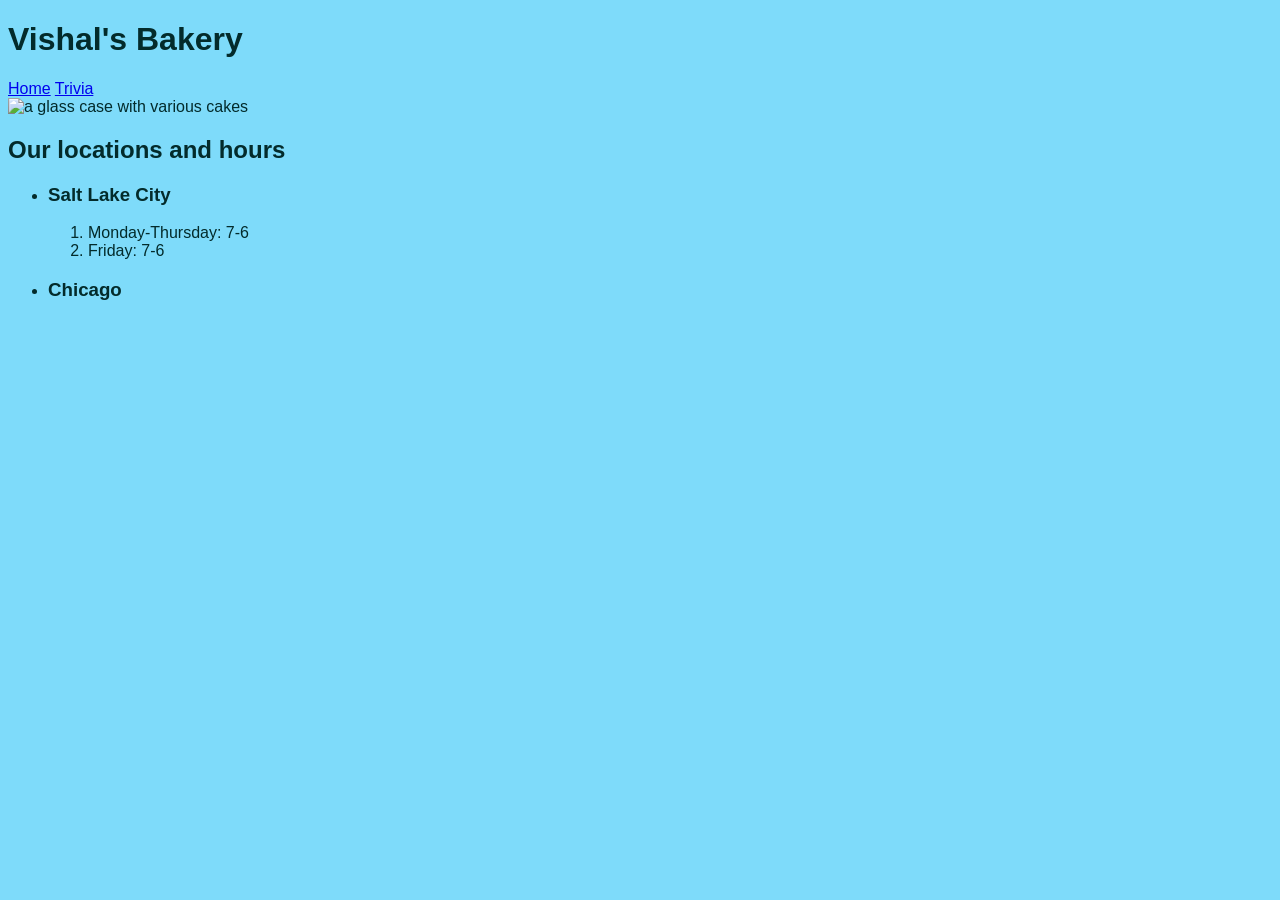
==== scratch.html @ d6252afb "First Commit" ====
<!DOCTYPE html>
<html lang="en">
<head>
    <meta charset="UTF-8">
    <meta name="viewport" content="width=device-width, initial-scale=1.0">
    <title>Document</title>
    <link rel="stylesheet" href="style.css">
</head>
<body>
    
    <header>
        <h1>Vishal's Bakery</h1>
        <nav>
            <a href="index.html">Home</a>
            <a href="trivia-app.html">Trivia</a>
        </nav>
        <img src="bakery.jpg" alt="a glass case with various cakes">
    </header>

    <main>

        <h2>Our locations and hours</h2>

        <ul>
            <li>
                <h3>Salt Lake City</h3>
                <ol>
                    <li>Monday-Thursday: 7-6</li>
                    <li>Friday: 7-6</li>
                </ol>
            </li>
            <li>
                <h3>Chicago</h3>
                <ol></ol>
            </li>
        </ul>

        <iframe width="560" height="315" src="https://www.youtube.com/embed/gt7zOP_wPfM?si=eEu6xRKMonnX0lRY" title="YouTube video player" frameborder="0" allow="accelerometer; autoplay; clipboard-write; encrypted-media; gyroscope; picture-in-picture; web-share" referrerpolicy="strict-origin-when-cross-origin" allowfullscreen></iframe>

    </main>

    <footer>

    </footer>

</body>
</html>
---- style.css ----
body {
    background-color: rgb(126, 219, 250);
    font-family: sans-serif;
    color: rgb(3, 43, 43);
}
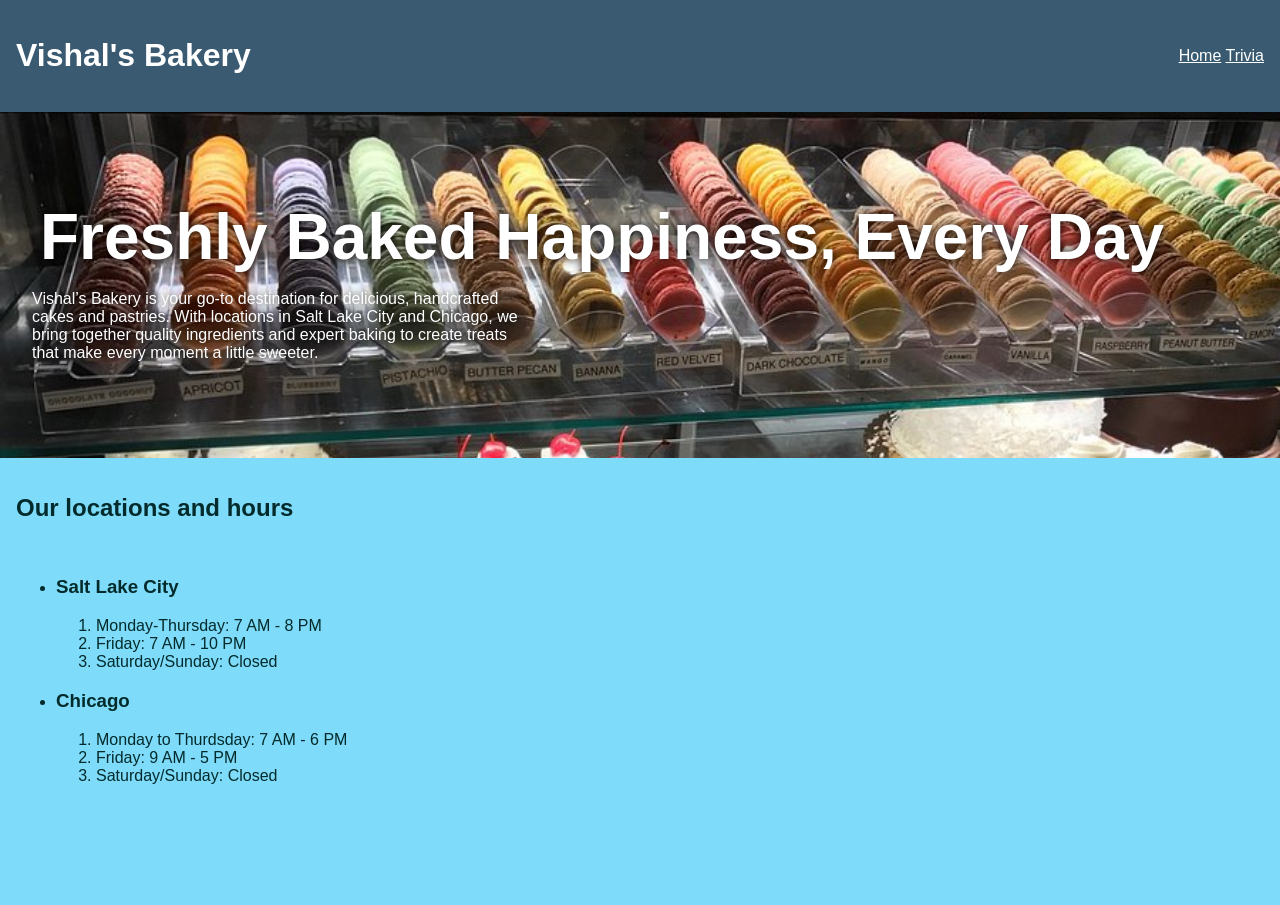
==== commit d2c10cc0: "Third Commit" ====
--- a/scratch.html
+++ b/scratch.html
@@ -1,47 +1,86 @@
 <!DOCTYPE html>
 <html lang="en">
+
 <head>
     <meta charset="UTF-8">
     <meta name="viewport" content="width=device-width, initial-scale=1.0">
     <title>Document</title>
     <link rel="stylesheet" href="style.css">
 </head>
+
 <body>
-    
-    <header>
+
+    <div id="header">
         <h1>Vishal's Bakery</h1>
         <nav>
             <a href="index.html">Home</a>
-            <a href="trivia-app.html">Trivia</a>
+            <a href="cake-trivia.html">Trivia</a>
         </nav>
-        <img src="bakery.jpg" alt="a glass case with various cakes">
-    </header>
+    </div>
 
-    <main>
+    <div id="hero">
+        <h2>Freshly Baked Happiness, Every Day</h2>
+        <p>Vishal’s Bakery is your go-to destination for delicious, handcrafted cakes and pastries. With locations in Salt Lake City and Chicago, we bring together quality ingredients and expert baking to create treats that make every moment a little sweeter.</p>
+    </div>
+
+    <div id="main">
+
 
         <h2>Our locations and hours</h2>
 
-        <ul>
-            <li>
-                <h3>Salt Lake City</h3>
-                <ol>
-                    <li>Monday-Thursday: 7-6</li>
-                    <li>Friday: 7-6</li>
+        <div id="main-grid">
+            <ul>
+                <li>
+                    <h3>Salt Lake City</h3>
+                    <ol>
+                        <li>Monday-Thursday: 7 AM - 8 PM</li>
+                        <li>Friday: 7 AM - 10 PM</li>
+                        <li>Saturday/Sunday: Closed</li>
+                    </ol>
+                </li>
+                <li>
+                    <h3>Chicago</h3>
+                    <ol>
+                        <li>Monday to Thurdsday: 7 AM - 6 PM</li>
+                        <li>Friday: 9 AM - 5 PM
+                        <li>Saturday/Sunday: Closed</li>
+                </li>
                 </ol>
-            </li>
-            <li>
-                <h3>Chicago</h3>
-                <ol></ol>
-            </li>
-        </ul>
+                </li>
+            </ul>
+            <iframe width="560" height="315" src="https://www.youtube.com/embed/gt7zOP_wPfM?si=eEu6xRKMonnX0lRY"
+                title="YouTube video player" frameborder="0"
+                allow="accelerometer; autoplay; clipboard-write; encrypted-media; gyroscope; picture-in-picture; web-share"
+                referrerpolicy="strict-origin-when-cross-origin" allowfullscreen></iframe>
+        </div>
 
-        <iframe width="560" height="315" src="https://www.youtube.com/embed/gt7zOP_wPfM?si=eEu6xRKMonnX0lRY" title="YouTube video player" frameborder="0" allow="accelerometer; autoplay; clipboard-write; encrypted-media; gyroscope; picture-in-picture; web-share" referrerpolicy="strict-origin-when-cross-origin" allowfullscreen></iframe>
+    </div>
 
-    </main>
+    <div id="footer">
 
-    <footer>
-
-    </footer>
+        <div class='tableauPlaceholder' id='viz1776690134689' style='position: relative'><noscript><a href='#'><img
+                        alt='Important Aspect of Desserts  '
+                        src='https:&#47;&#47;public.tableau.com&#47;static&#47;images&#47;Im&#47;ImportantAspectofDesserts&#47;importance&#47;1_rss.png'
+                        style='border: none' /></a></noscript><object class='tableauViz' style='display:none;'>
+                <param name='host_url' value='https%3A%2F%2Fpublic.tableau.com%2F' />
+                <param name='embed_code_version' value='3' />
+                <param name='site_root' value='' />
+                <param name='name' value='ImportantAspectofDesserts&#47;importance' />
+                <param name='tabs' value='no' />
+                <param name='toolbar' value='yes' />
+                <param name='static_image'
+                    value='https:&#47;&#47;public.tableau.com&#47;static&#47;images&#47;Im&#47;ImportantAspectofDesserts&#47;importance&#47;1.png' />
+                <param name='animate_transition' value='yes' />
+                <param name='display_static_image' value='yes' />
+                <param name='display_spinner' value='yes' />
+                <param name='display_overlay' value='yes' />
+                <param name='display_count' value='yes' />
+                <param name='language' value='en-US' />
+            </object></div>
+        <script
+            type='text/javascript'>                    var divElement = document.getElementById('viz1776690134689'); var vizElement = divElement.getElementsByTagName('object')[0]; vizElement.style.width = '1016px'; vizElement.style.height = '500px'; var scriptElement = document.createElement('script'); scriptElement.src = 'https://public.tableau.com/javascripts/api/viz_v1.js'; vizElement.parentNode.insertBefore(scriptElement, vizElement);                </script>
+    </div>
 
 </body>
+
 </html>
--- a/style.css
+++ b/style.css
@@ -1,5 +1,50 @@
 body {
+    margin: 0;
     background-color: rgb(126, 219, 250);
     font-family: sans-serif;
     color: rgb(3, 43, 43);
+}
+
+#header {
+    background-color: rgb(57, 90, 113);
+    color: white;
+    padding: 1rem;
+    display: flex;
+    justify-content: space-between;
+    align-items: center;
+}
+
+#header a {
+    color: white;
+}
+
+#hero {
+    background-image: url("images/bakery.jpg");
+    background-size: 100%;
+    padding: 5rem 2rem;
+    color: white;
+    text-shadow: 0 0 10px black;
+
+    & h2 {
+        font-size: 4rem;
+        margin: 0.5rem;
+    }
+
+    & p {
+        max-width: 500px;
+    }
+}
+
+#main {
+    padding: 1rem;
+}
+
+#main-grid {
+    display: grid;
+    grid-template-columns: 1fr 1fr;
+    gap: 1rem;
+}
+
+#footer {
+    padding: 1rem;
 }
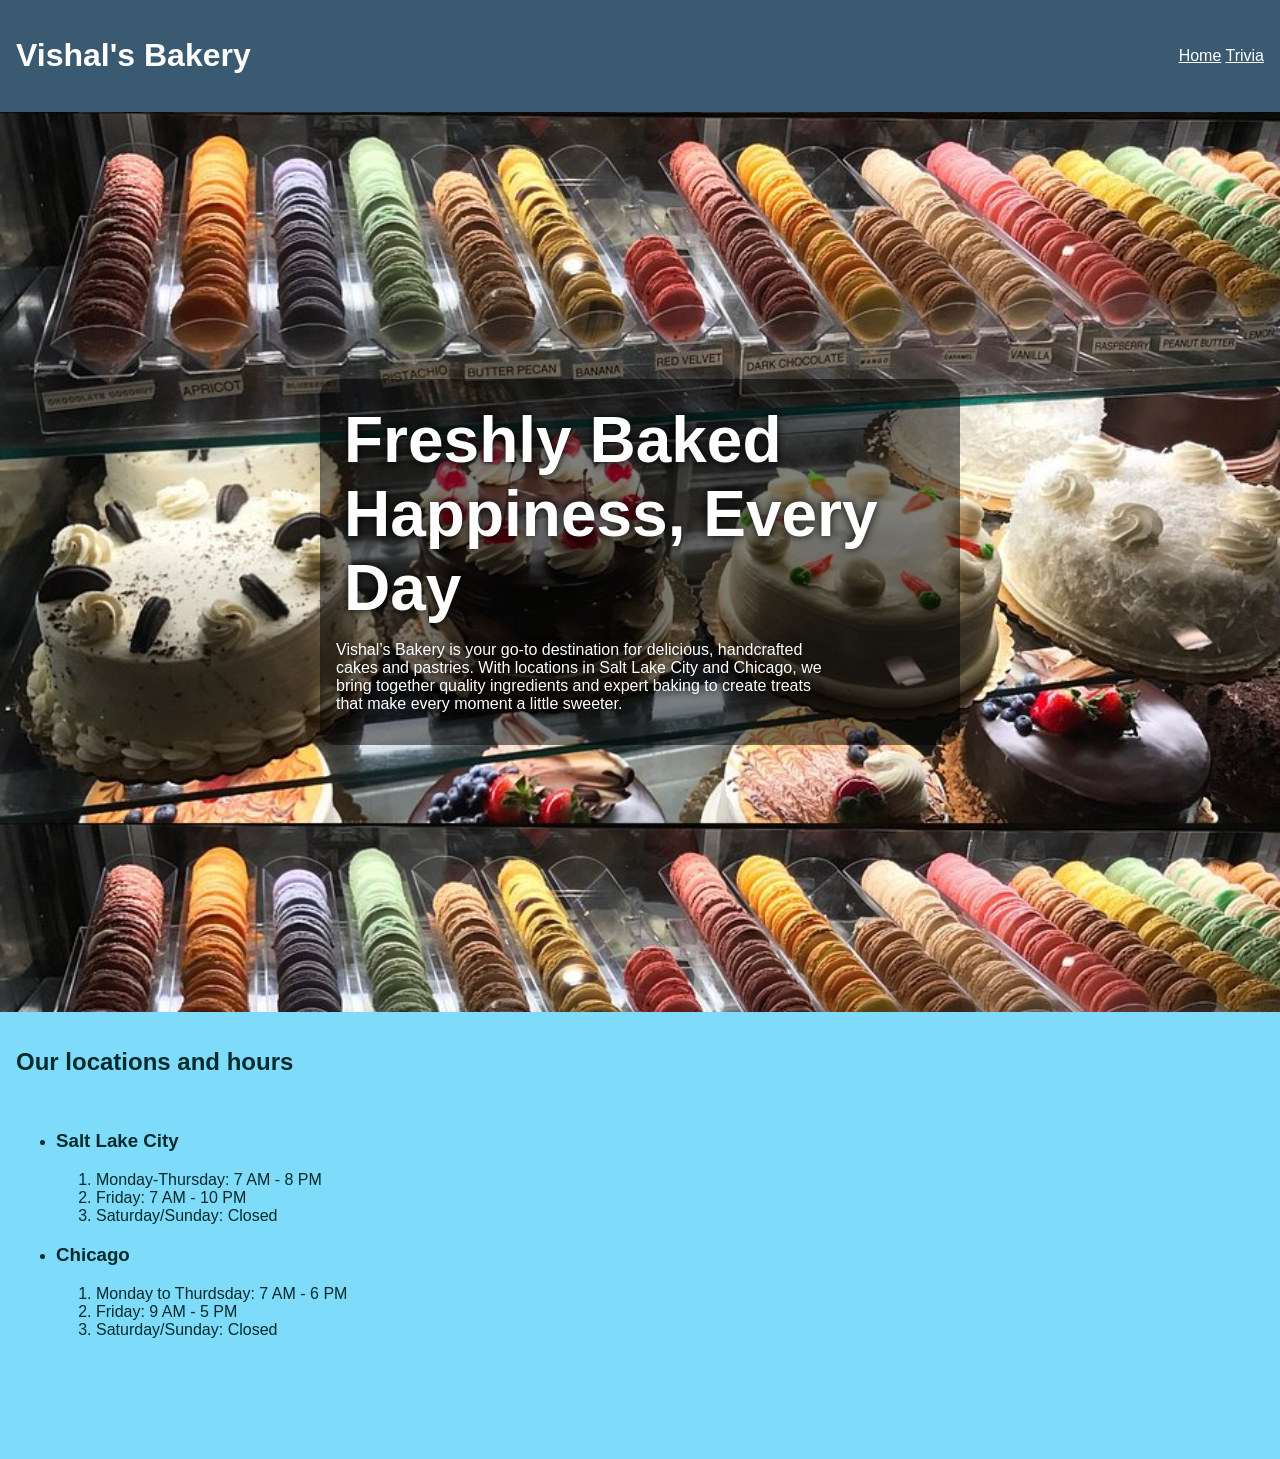
==== commit 9e8feab1: "positon hero div" ====
--- a/scratch.html
+++ b/scratch.html
@@ -19,8 +19,10 @@
     </div>
 
     <div id="hero">
-        <h2>Freshly Baked Happiness, Every Day</h2>
-        <p>Vishal’s Bakery is your go-to destination for delicious, handcrafted cakes and pastries. With locations in Salt Lake City and Chicago, we bring together quality ingredients and expert baking to create treats that make every moment a little sweeter.</p>
+        <div id="hero-inner">
+            <h2>Freshly Baked Happiness, Every Day</h2>
+            <p>Vishal’s Bakery is your go-to destination for delicious, handcrafted cakes and pastries. With locations in Salt Lake City and Chicago, we bring together quality ingredients and expert baking to create treats that make every moment a little sweeter.</p>
+        </div>
     </div>
 
     <div id="main">
--- a/style.css
+++ b/style.css
@@ -21,9 +21,21 @@
 #hero {
     background-image: url("images/bakery.jpg");
     background-size: 100%;
-    padding: 5rem 2rem;
+    padding: 0 2rem;
     color: white;
     text-shadow: 0 0 10px black;
+    position: relative;
+    min-height: 100vh;
+
+    & #hero-inner {
+        position: absolute;
+        top: 50%;
+        left: 50%;
+        translate: -50% -50%;
+        background-color: rgba(0, 0, 0, 0.5);
+        padding: 1rem;
+        border-radius: 1rem;
+    }
 
     & h2 {
         font-size: 4rem;
